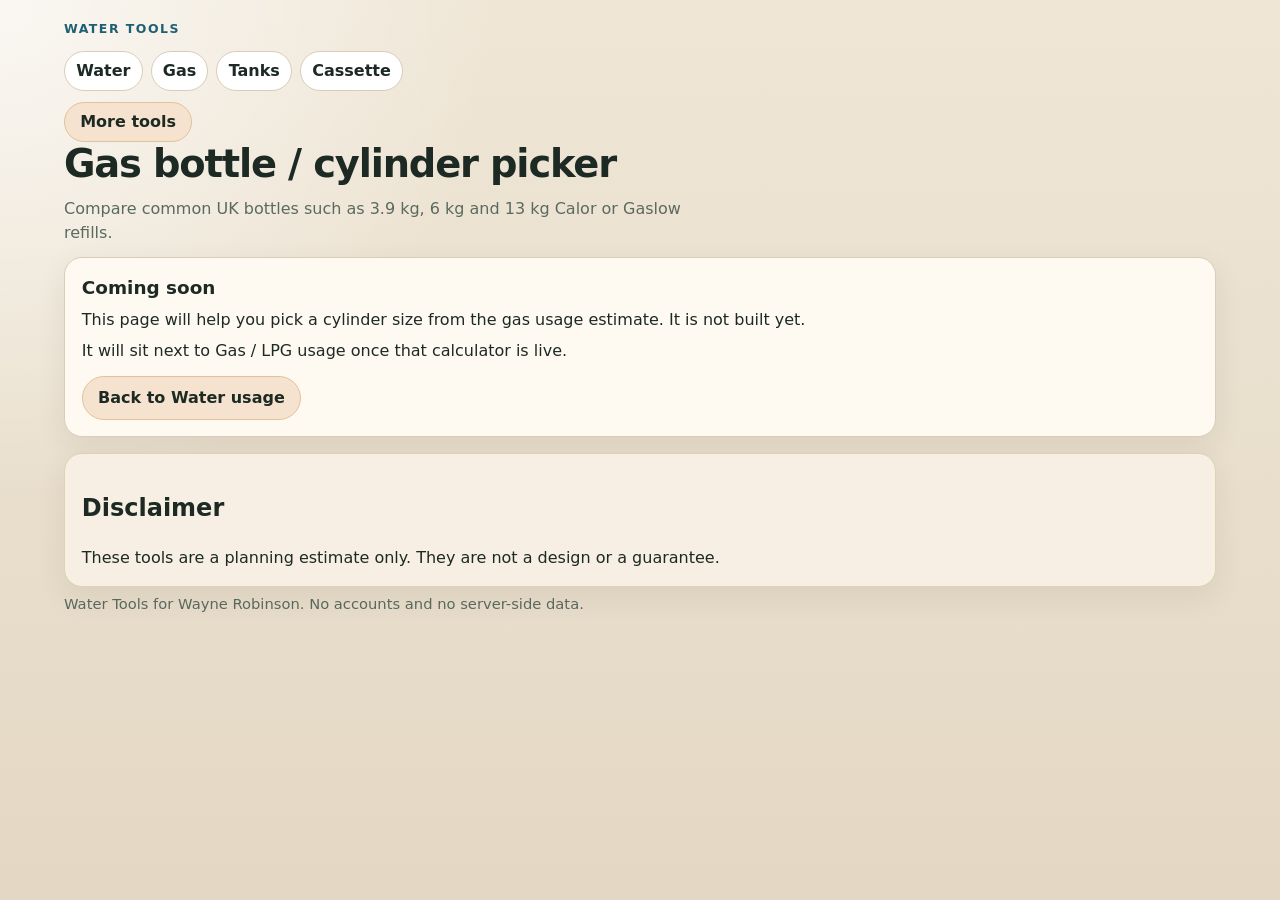
==== bottles.html @ 23fce198 "Add live cassette / toilet empty planner Replace the cassette.html coming-soon stub with a phone-fir" ====
<!DOCTYPE html>
<html lang="en-GB">
  <head>
    <meta charset="utf-8">
    <meta name="viewport" content="width=device-width, initial-scale=1">
    <title>Motorhome Gas Bottle / Cylinder Picker | Coming soon</title>
    <meta name="description" content="This page will help you pick a cylinder size from the gas usage estimate. It is not built yet.">
    <meta name="robots" content="index,follow">
    <meta name="author" content="Wayne Robinson">
    <meta name="theme-color" content="#1e5f74">
    <link rel="icon" href="assets/favicon.svg" type="image/svg+xml">
    <!-- ASSET_VERSION=20260909h -->
    <link rel="stylesheet" href="assets/styles.css?v=20260909h">
  </head>
  <body>
    <a class="skip-link no-print" href="#coming-soon">Skip to content</a>
    <header class="site-header">
      <p class="eyebrow no-print">Water Tools</p>
      <nav class="tool-nav no-print" aria-label="Main tools">
        <a href="index.html">Water</a>
        <a href="gas.html">Gas</a>
        <a href="tanks.html">Tanks</a>
        <a href="cassette.html">Cassette</a>
      </nav>
      <details class="more-tools no-print">
        <summary>More tools</summary>
        <ul class="more-tools-list">
          <li><a href="index.html#weight">Water weight</a> <span class="now">on Water</span></li>
          <li><a href="bottles.html">Gas bottle / cylinder picker</a> <span class="soon">soon</span></li>
          <li><a href="hotwater.html">Hot water (gas vs electric)</a> <span class="soon">soon</span></li>
          <li><a href="winterising.html">Winterising volume</a> <span class="soon">soon</span></li>
          <li><a href="topup.html">Top-up / Aquaroll planner</a> <span class="soon">soon</span></li>
        </ul>
      </details>
      <h1>Gas bottle / cylinder picker</h1>
      <p class="lede no-print">Compare common UK bottles such as 3.9 kg, 6 kg and 13 kg Calor or Gaslow refills.</p>
    </header>
    <main id="coming-soon" class="site-main">
      <article class="soon-card">
        <h2>Coming soon</h2>
        <p>This page will help you pick a cylinder size from the gas usage estimate. It is not built yet.</p>
        <p>It will sit next to Gas / LPG usage once that calculator is live.</p>
        <a class="add-btn next-tool-link" href="index.html">Back to Water usage</a>
      </article>
      <aside class="disclaimer" aria-label="Disclaimer">
        <h2>Disclaimer</h2>
        <p>These tools are a planning estimate only. They are not a design or a guarantee.</p>
      </aside>
    </main>
    <footer class="site-footer no-print">
      <p>Water Tools for Wayne Robinson. No accounts and no server-side data.</p>
    </footer>
    <div class="rotate-gate no-print" id="rotate-gate" role="alertdialog" aria-modal="true" aria-hidden="true" aria-labelledby="rotate-gate-title" aria-describedby="rotate-gate-text">
      <div class="rotate-gate-card">
        <svg class="rotate-gate-icon" viewBox="0 0 64 64" aria-hidden="true" focusable="false">
          <rect x="18" y="8" width="28" height="48" rx="5" fill="none" stroke="currentColor" stroke-width="3"></rect>
          <circle cx="32" cy="48" r="2.2" fill="currentColor"></circle>
          <path d="M50 28a18 18 0 0 1-28 15" fill="none" stroke="currentColor" stroke-width="3" stroke-linecap="round"></path>
          <path d="M46 22v8h8" fill="none" stroke="currentColor" stroke-width="3" stroke-linecap="round" stroke-linejoin="round"></path>
        </svg>
        <h2 id="rotate-gate-title" tabindex="-1">Turn your phone upright</h2>
        <p id="rotate-gate-text">This site is made for portrait. Rotate your phone back to keep using it.</p>
      </div>
    </div>
    <script src="assets/ui.js?v=20260909h"></script>
    <script src="assets/stub.js?v=20260909h"></script>
  </body>
</html>
---- assets/styles.css ----
:root {
  --bg: #efe6d6;
  --bg-deep: #e4d8c4;
  --ink: #1d2a24;
  --muted: #5b6a61;
  --card: #fffaf1;
  --card-edge: #d8cdb8;
  --accent: #1e5f74;
  --accent-soft: #d5e8ed;
  --warm: #c56a27;
  --warm-soft: #f6e3cf;
  --danger: #8a3b2d;
  --shadow: 0 10px 30px rgba(48, 38, 22, 0.08);
  --radius: 18px;
  --max: 72rem;
  color-scheme: light;
}

* {
  box-sizing: border-box;
}

html {
  scroll-behavior: smooth;
}

body {
  margin: 0;
  min-height: 100vh;
  font-family: "Segoe UI", "Helvetica Neue", system-ui, sans-serif;
  color: var(--ink);
  background:
    radial-gradient(circle at top left, rgba(255, 255, 255, 0.7), transparent 32%),
    linear-gradient(180deg, var(--bg) 0%, var(--bg-deep) 100%);
  line-height: 1.5;
}

.sr-only {
  position: absolute;
  width: 1px;
  height: 1px;
  padding: 0;
  margin: -1px;
  overflow: hidden;
  clip: rect(0, 0, 0, 0);
  border: 0;
}

.skip-link {
  position: absolute;
  left: 1rem;
  top: -3rem;
  z-index: 20;
  padding: 0.6rem 0.9rem;
  background: var(--ink);
  color: #fff;
  border-radius: 999px;
}

.skip-link:focus {
  top: 1rem;
}

.site-header,
.site-main,
.site-footer {
  width: min(var(--max), calc(100% - 1.5rem));
  margin-inline: auto;
}

.site-header {
  padding: 1.25rem 0 0.75rem;
}

.eyebrow {
  margin: 0 0 0.35rem;
  color: var(--accent);
  font-size: 0.78rem;
  font-weight: 700;
  letter-spacing: 0.12em;
  text-transform: uppercase;
}

.site-header h1 {
  margin: 0;
  font-size: clamp(1.7rem, 5vw, 2.4rem);
  line-height: 1.15;
  letter-spacing: -0.03em;
}

.lede {
  max-width: 40rem;
  margin: 0.7rem 0 0;
  color: var(--muted);
}

.lede.tight {
  margin-top: 0;
}

.tool-nav {
  display: flex;
  flex-wrap: wrap;
  gap: 0.5rem;
  margin: 0.75rem 0 0;
}

.tool-nav a,
.text-btn,
.more-tools > summary {
  appearance: none;
  display: inline-flex;
  align-items: center;
  justify-content: center;
  border: 1px solid var(--card-edge);
  background: #fff;
  color: var(--ink);
  border-radius: 999px;
  min-height: 2.5rem;
  padding: 0.4rem 0.95rem;
  font: inherit;
  font-weight: 650;
  text-decoration: none;
  cursor: pointer;
}

.tool-nav a {
  padding: 0.4rem 0.7rem;
}

.tool-nav a[aria-current="page"],
.tool-nav a.is-current {
  background: var(--accent);
  color: #fff;
  border-color: var(--accent);
}

.soon,
.now {
  display: inline-block;
  margin-left: 0.35rem;
  padding: 0.05rem 0.4rem;
  border-radius: 999px;
  font-size: 0.68rem;
  font-weight: 750;
  letter-spacing: 0.04em;
  text-transform: uppercase;
}

.soon {
  background: var(--warm-soft);
  color: #7a4314;
}

.tool-nav a[aria-current="page"] .soon,
.tool-nav a.is-current .soon {
  background: rgba(255, 255, 255, 0.18);
  color: #fff;
}

.now {
  background: var(--accent-soft);
  color: var(--accent);
}

.more-tools {
  margin: 0.7rem 0 0;
}

.more-tools > summary {
  list-style: none;
  width: fit-content;
  background: var(--warm-soft);
  border-color: #e3c19a;
}

.more-tools > summary::-webkit-details-marker {
  display: none;
}

.more-tools-list {
  list-style: none;
  margin: 0.65rem 0 0;
  padding: 0.7rem 0.85rem;
  display: grid;
  gap: 0.45rem;
  background: var(--card);
  border: 1px solid var(--card-edge);
  border-radius: 14px;
  box-shadow: var(--shadow);
}

.more-tools-list a {
  color: var(--ink);
  font-weight: 650;
  text-decoration: none;
}

.more-tools-list a:hover {
  color: var(--accent);
}

.layout {
  display: flex;
  flex-direction: column;
  isolation: isolate;
}

.summary-stack {
  display: contents;
}

.totals-wrap {
  order: 1;
  position: sticky;
  top: 0;
  z-index: 5;
  padding: 0.65rem 0 0.85rem;
  background: linear-gradient(180deg, rgba(239, 230, 214, 0.96), rgba(239, 230, 214, 0.88));
  backdrop-filter: blur(10px);
}

.controls {
  order: 2;
}

.breakdown {
  order: 3;
}

.totals {
  display: grid;
  grid-template-columns: 1fr;
  gap: 0.7rem;
}

.total-card,
.panel,
.help-card,
.disclaimer,
.soon-card {
  background: var(--card);
  border: 1px solid var(--card-edge);
  border-radius: var(--radius);
  box-shadow: var(--shadow);
}

.total-card {
  padding: 1rem 1.05rem 1.05rem;
}

.total-card.primary {
  background: linear-gradient(160deg, #1e5f74 0%, #144454 100%);
  color: #f6f1e6;
  border-color: transparent;
}

.total-card .label,
.breakdown h2 {
  margin: 0;
  font-size: 0.78rem;
  letter-spacing: 0.08em;
  text-transform: uppercase;
  font-weight: 700;
}

.total-card .value {
  display: flex;
  align-items: baseline;
  gap: 0.35rem;
  margin-top: 0.25rem;
  font-variant-numeric: tabular-nums;
}

.total-card .value strong {
  font-size: clamp(2rem, 8vw, 3rem);
  letter-spacing: -0.04em;
  line-height: 1;
}

.total-card .value span,
.total-card .hint {
  color: inherit;
  opacity: 0.8;
}

.total-card .hint,
.save-state {
  margin: 0.45rem 0 0;
  font-size: 0.88rem;
}

.ah-grid {
  display: grid;
  grid-template-columns: 1fr 1fr;
  gap: 0.7rem;
}

.ah-grid.tank-days .total-card:last-child {
  grid-column: 1 / -1;
}

.from-water .next-tool-link {
  margin-top: 0.7rem;
}

.panel {
  padding: 1rem;
}

.loads-panel,
.habits-panel {
  margin-top: 0.85rem;
}

.panel-head {
  display: flex;
  justify-content: space-between;
  flex-wrap: wrap;
  gap: 0.75rem;
  align-items: end;
  margin-bottom: 0.75rem;
}

.panel h2,
.help-card h2,
.soon-card h2 {
  margin: 0 0 0.35rem;
  font-size: 1.15rem;
}

.field-heading {
  margin: 1.1rem 0 0.45rem;
  font-size: 0.8rem;
  font-weight: 700;
  letter-spacing: 0.08em;
  text-transform: uppercase;
  color: var(--muted);
}

.field-hint {
  margin: 0.4rem 0 0;
  color: var(--muted);
  font-size: 0.88rem;
}

.field-grid {
  display: grid;
  grid-template-columns: 1fr;
  gap: 0.75rem;
}

.field > span:not(.field-control),
.field > .label-text {
  display: block;
  margin-bottom: 0.25rem;
  font-size: 0.8rem;
  font-weight: 700;
  color: var(--muted);
}

.field-control {
  display: flex;
  align-items: center;
  gap: 0.4rem;
}

.field-control input,
.field-control select {
  width: 100%;
  min-width: 0;
  min-height: 2.75rem;
  padding: 0.45rem 0.65rem;
  border: 1px solid var(--card-edge);
  border-radius: 12px;
  background: #fff;
  color: inherit;
  font: inherit;
  font-size: 1.05rem;
  font-variant-numeric: tabular-nums;
}

.field-control em {
  font-style: normal;
  color: var(--muted);
  min-width: 1.4rem;
}

.field-control em.unit-wide {
  min-width: 3.4rem;
}

.loss-toggle {
  display: flex;
  align-items: flex-start;
  gap: 0.7rem;
  margin-top: 0.9rem;
  padding: 0.8rem 0.9rem;
  background: var(--accent-soft);
  border-radius: 14px;
}

.loss-toggle input {
  width: 1.2rem;
  height: 1.2rem;
  margin-top: 0.15rem;
  accent-color: var(--accent);
}

.loss-toggle strong {
  display: block;
}

.loss-toggle span {
  color: var(--muted);
  font-size: 0.92rem;
}

.preset-row,
.choice-row {
  display: flex;
  flex-wrap: wrap;
  gap: 0.55rem;
}

.preset-row button,
.choice-row button,
.add-btn,
.print-btn {
  appearance: none;
  border: 1px solid var(--card-edge);
  background: #fff;
  color: var(--ink);
  border-radius: 999px;
  min-height: 2.75rem;
  padding: 0.55rem 0.95rem;
  font: inherit;
  font-weight: 650;
  cursor: pointer;
}

.preset-row button {
  display: inline-flex;
  flex-direction: column;
  align-items: flex-start;
  max-width: 100%;
  padding: 0.6rem 1.05rem;
  text-align: left;
  line-height: 1.3;
  text-wrap: pretty;
  white-space: normal;
}

.preset-sublabel {
  display: block;
  font-size: 0.82em;
  font-weight: 600;
  opacity: 0.82;
}

.preset-row button.is-selected,
.preset-row button[aria-pressed="true"],
.choice-row button.is-selected,
.choice-row button[aria-pressed="true"] {
  background: var(--accent);
  color: #fff;
  border-color: var(--accent);
}

.preset-row button.is-selected span,
.preset-row button[aria-pressed="true"] span,
.choice-row button.is-selected span,
.choice-row button[aria-pressed="true"] span {
  color: inherit;
}

.print-btn {
  background: var(--warm-soft);
  border-color: #e3c19a;
}

.add-btn {
  width: 100%;
  margin-top: 0.85rem;
  background: var(--warm-soft);
  border-color: #e3c19a;
}

.preset-row button:focus-visible,
.choice-row button:focus-visible,
.add-btn:focus-visible,
.print-btn:focus-visible,
.tool-nav a:focus-visible,
.more-tools > summary:focus-visible,
input:focus-visible {
  outline: 3px solid #f0b25a;
  outline-offset: 2px;
}

.breakdown {
  margin-top: 1rem;
}

.breakdown ol {
  list-style: none;
  margin: 0.7rem 0 0;
  padding: 0;
  display: grid;
  gap: 0.65rem;
}

.breakdown-meta {
  display: flex;
  justify-content: space-between;
  gap: 0.75rem;
  font-size: 0.95rem;
}

.breakdown-bar {
  height: 0.45rem;
  margin-top: 0.3rem;
  background: #efe4d3;
  border-radius: 999px;
  overflow: hidden;
}

.breakdown-bar span {
  display: block;
  height: 100%;
  background: var(--accent);
}

.help-grid,
.faq-card,
.disclaimer,
.next-tool,
.soon-card {
  position: relative;
  z-index: 1;
}

.help-grid {
  display: grid;
  gap: 0.75rem;
  margin: 1rem 0;
}

.help-card,
.disclaimer,
.soon-card {
  padding: 1rem 1.05rem;
}

.help-card ol,
.help-card ul,
.soon-card ul {
  margin: 0.4rem 0 0;
  padding-left: 1.15rem;
}

.faq-card,
.soon-card {
  margin: 0 0 1rem;
}

.faq-list {
  margin: 0.55rem 0 0;
  display: grid;
  gap: 0.85rem;
}

.faq-list dt {
  margin: 0;
  font-weight: 750;
}

.faq-list dd {
  margin: 0.25rem 0 0;
  color: var(--muted);
}

.faq-list a,
.help-card a:not(.add-btn) {
  color: var(--accent);
  font-weight: 650;
}

.print-only {
  display: none;
}

.disclaimer {
  background: #f7efe3;
  border-color: #e2d1b4;
}

.disclaimer p,
.soon-card p {
  margin: 0.4rem 0 0;
}

.save-state {
  color: var(--muted);
}

.next-tool {
  margin: 1rem 0 0;
}

.next-tool p {
  margin: 0.4rem 0 0;
  color: var(--muted);
}

.next-tool-link {
  display: inline-flex;
  align-items: center;
  justify-content: center;
  width: auto;
  min-width: 12rem;
  margin-top: 0.85rem;
  margin-right: 0.55rem;
  text-decoration: none;
}

.site-footer {
  padding: 0 0 2rem;
  color: var(--muted);
  font-size: 0.92rem;
}

.site-footer p {
  margin: 0.35rem 0 0;
}

.rotate-gate {
  display: none;
}

.rotate-gate-card {
  width: min(28rem, 100%);
  padding: 1.35rem 1.25rem 1.4rem;
  background: var(--card);
  color: var(--ink);
  border: 1px solid var(--card-edge);
  border-radius: var(--radius);
  box-shadow: var(--shadow);
}

.rotate-gate-icon {
  display: block;
  width: 3.4rem;
  height: 3.4rem;
  margin: 0 auto 0.7rem;
  color: var(--accent);
}

.rotate-gate-card h2 {
  margin: 0;
  font-size: 1.45rem;
  letter-spacing: -0.03em;
  line-height: 1.2;
}

.rotate-gate-card p {
  margin: 0.55rem 0 0;
  color: var(--muted);
}

@media (orientation: landscape) and (max-height: 540px) and (max-width: 1000px) {
  html,
  body {
    overflow: hidden;
    height: 100%;
    overscroll-behavior: none;
    touch-action: none;
  }

  .skip-link,
  .site-header,
  .site-main,
  .site-footer {
    pointer-events: none;
    user-select: none;
  }

  .rotate-gate {
    display: flex;
    position: fixed;
    inset: 0;
    z-index: 200;
    align-items: center;
    justify-content: center;
    padding: 1rem;
    background: rgba(20, 42, 48, 0.92);
    text-align: center;
  }
}

@media (min-width: 640px) {
  .field-grid {
    grid-template-columns: 1fr 1fr;
  }

  .totals {
    grid-template-columns: 1.3fr 1fr;
  }

  .ah-grid {
    grid-template-columns: 1fr;
  }

  .ah-grid.tank-days {
    grid-template-columns: 1fr 1fr;
  }
}

@media (max-height: 699px) {
  .totals-wrap {
    position: static;
    z-index: auto;
    padding: 0.4rem 0 0.55rem;
  }

  .totals {
    grid-template-columns: minmax(0, 1.2fr) minmax(0, 1fr) minmax(0, 1fr);
  }

  .ah-grid {
    display: contents;
  }

  .totals:has(.tank-days) {
    grid-template-columns: 1fr;
  }

  .ah-grid.tank-days {
    display: grid;
    grid-template-columns: 1fr 1fr;
  }

  .total-card {
    padding: 0.7rem 0.8rem 0.75rem;
  }

  .total-card .value strong {
    font-size: clamp(1.35rem, 5.5vw, 2.1rem);
  }
}

@media (min-width: 768px) and (min-height: 700px) {
  .layout {
    display: grid;
    grid-template-columns: minmax(16.5rem, 20rem) minmax(0, 1fr);
    gap: 1rem;
    align-items: start;
  }

  .summary-stack {
    display: flex;
    flex-direction: column;
    gap: 1rem;
    position: sticky;
    top: 0.75rem;
    z-index: 1;
    align-self: start;
    max-height: calc(100vh - 1.5rem);
    max-height: calc(100dvh - 1.5rem);
    min-height: 0;
    overflow: auto;
  }

  .totals-wrap {
    order: unset;
    position: static;
    z-index: auto;
    padding: 0;
    background: none;
    backdrop-filter: none;
    flex: 0 0 auto;
  }

  .controls {
    order: unset;
    position: relative;
    z-index: 2;
    min-width: 0;
  }

  .breakdown {
    order: unset;
    margin-top: 0;
    flex: 1 1 auto;
    min-height: 0;
    display: flex;
    flex-direction: column;
    overflow: hidden;
  }

  .breakdown ol {
    flex: 1 1 auto;
    min-height: 0;
    overflow-y: auto;
    overscroll-behavior: contain;
    -webkit-overflow-scrolling: touch;
  }

  .totals,
  .ah-grid {
    grid-template-columns: 1fr;
  }

  .ah-grid.tank-days .total-card:last-child {
    grid-column: auto;
  }
}

@media (min-width: 960px) and (min-height: 700px) {
  .layout {
    grid-template-columns: minmax(18rem, 22rem) minmax(0, 1fr);
  }
}

@media print {
  :root {
    color-scheme: light;
  }

  @page {
    margin: 12mm;
  }

  * {
    box-shadow: none !important;
    text-shadow: none !important;
  }

  html {
    scroll-behavior: auto;
  }

  body {
    background: #fff;
    color: #111;
    font-size: 12pt;
    line-height: 1.4;
    -webkit-print-color-adjust: exact;
    print-color-adjust: exact;
  }

  .no-print {
    display: none !important;
  }

  .print-only {
    display: block;
  }

  .print-meta {
    margin: 0.4rem 0 0;
    color: #444;
    font-size: 10pt;
  }

  .site-header,
  .site-main,
  .site-footer {
    width: 100%;
    max-width: none;
    margin: 0;
  }

  .site-header {
    padding: 0 0 0.6rem;
  }

  .site-header h1 {
    font-size: 20pt;
  }

  .summary-stack,
  .totals-wrap,
  .controls,
  .breakdown {
    display: block;
    order: unset;
    position: static;
    max-height: none;
    overflow: visible;
  }

  .totals-wrap {
    padding: 0;
    background: none;
    backdrop-filter: none;
  }

  .layout,
  .totals,
  .ah-grid,
  .help-grid {
    display: block;
  }

  .breakdown ol {
    overflow: visible;
    max-height: none;
  }

  .total-card,
  .panel,
  .disclaimer {
    break-inside: avoid;
    box-shadow: none;
    background: #fff;
    border: 1px solid #bbb;
    border-radius: 0;
    margin: 0 0 0.7rem;
    padding: 0.65rem 0.75rem;
  }

  .total-card.primary {
    background: #fff;
    color: #111;
    border-color: #bbb;
  }

  .total-card .value strong {
    font-size: 18pt;
  }

  .total-card .value span,
  .total-card .hint {
    opacity: 1;
    color: #444;
  }

  .breakdown-bar {
    background: #e6e6e6;
  }

  .breakdown-bar span {
    background: #333;
  }

  .disclaimer {
    background: #fff;
    border-color: #bbb;
  }
}
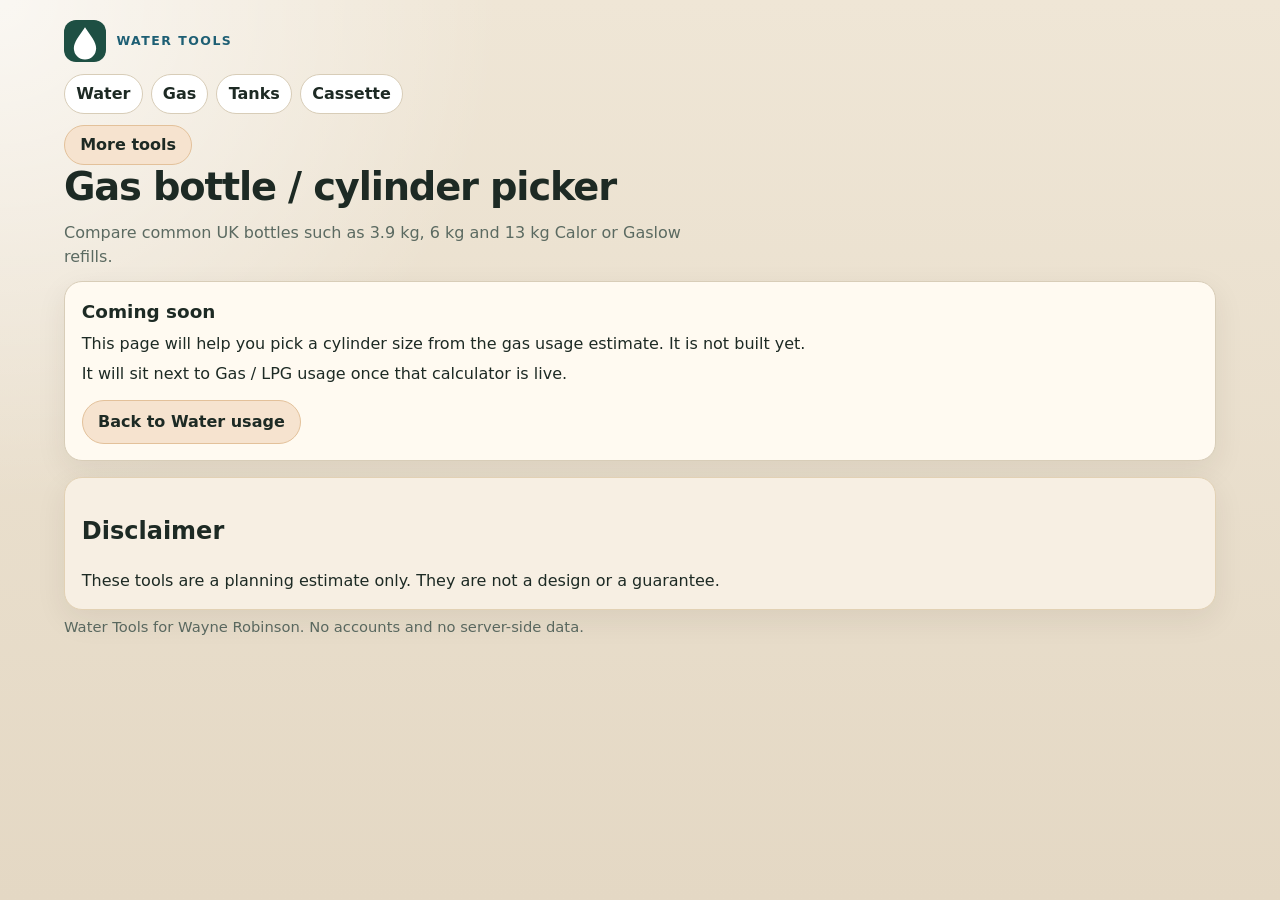
==== commit 1d76d9c8: "Add Water hub logo and favicons Shared-family mark: pine rounded tile and a simple white drop, wired" ====
--- a/bottles.html
+++ b/bottles.html
@@ -8,14 +8,20 @@
     <meta name="robots" content="index,follow">
     <meta name="author" content="Wayne Robinson">
     <meta name="theme-color" content="#1e5f74">
-    <link rel="icon" href="assets/favicon.svg" type="image/svg+xml">
-    <!-- ASSET_VERSION=20260909h -->
-    <link rel="stylesheet" href="assets/styles.css?v=20260909h">
+    <link rel="icon" href="assets/favicon.svg?v=20260911logo" type="image/svg+xml">
+    <link rel="icon" href="assets/favicon-32.png?v=20260911logo" type="image/png" sizes="32x32">
+    <link rel="apple-touch-icon" href="assets/apple-touch-icon.png?v=20260911logo" sizes="180x180">
+    <link rel="icon" href="assets/icon-512.png?v=20260911logo" type="image/png" sizes="512x512">
+    <!-- ASSET_VERSION=20260911logo -->
+    <link rel="stylesheet" href="assets/styles.css?v=20260911logo">
   </head>
   <body>
     <a class="skip-link no-print" href="#coming-soon">Skip to content</a>
     <header class="site-header">
-      <p class="eyebrow no-print">Water Tools</p>
+      <a class="site-brand no-print" href="index.html">
+        <img class="site-logo" src="assets/logo.svg?v=20260911logo" width="40" height="40" alt="Water — motorhome tools">
+        <span class="eyebrow">Water Tools</span>
+      </a>
       <nav class="tool-nav no-print" aria-label="Main tools">
         <a href="index.html">Water</a>
         <a href="gas.html">Gas</a>
@@ -62,7 +68,7 @@
         <p id="rotate-gate-text">This site is made for portrait. Rotate your phone back to keep using it.</p>
       </div>
     </div>
-    <script src="assets/ui.js?v=20260909h"></script>
-    <script src="assets/stub.js?v=20260909h"></script>
+    <script src="assets/ui.js?v=20260911logo"></script>
+    <script src="assets/stub.js?v=20260911logo"></script>
   </body>
 </html>
--- a/assets/styles.css
+++ b/assets/styles.css
@@ -70,6 +70,34 @@
 
 .site-header {
   padding: 1.25rem 0 0.75rem;
+}
+
+.site-brand {
+  display: flex;
+  align-items: center;
+  gap: 0.65rem;
+  width: fit-content;
+  margin: 0 0 0.15rem;
+  text-decoration: none;
+  color: inherit;
+  border-radius: 12px;
+}
+
+.site-brand:focus-visible {
+  outline: 3px solid var(--accent);
+  outline-offset: 3px;
+}
+
+.site-brand .site-logo {
+  display: block;
+  width: 2.625rem;
+  height: 2.625rem;
+  flex: 0 0 2.625rem;
+  border-radius: 12px;
+}
+
+.site-brand .eyebrow {
+  margin: 0;
 }
 
 .eyebrow {
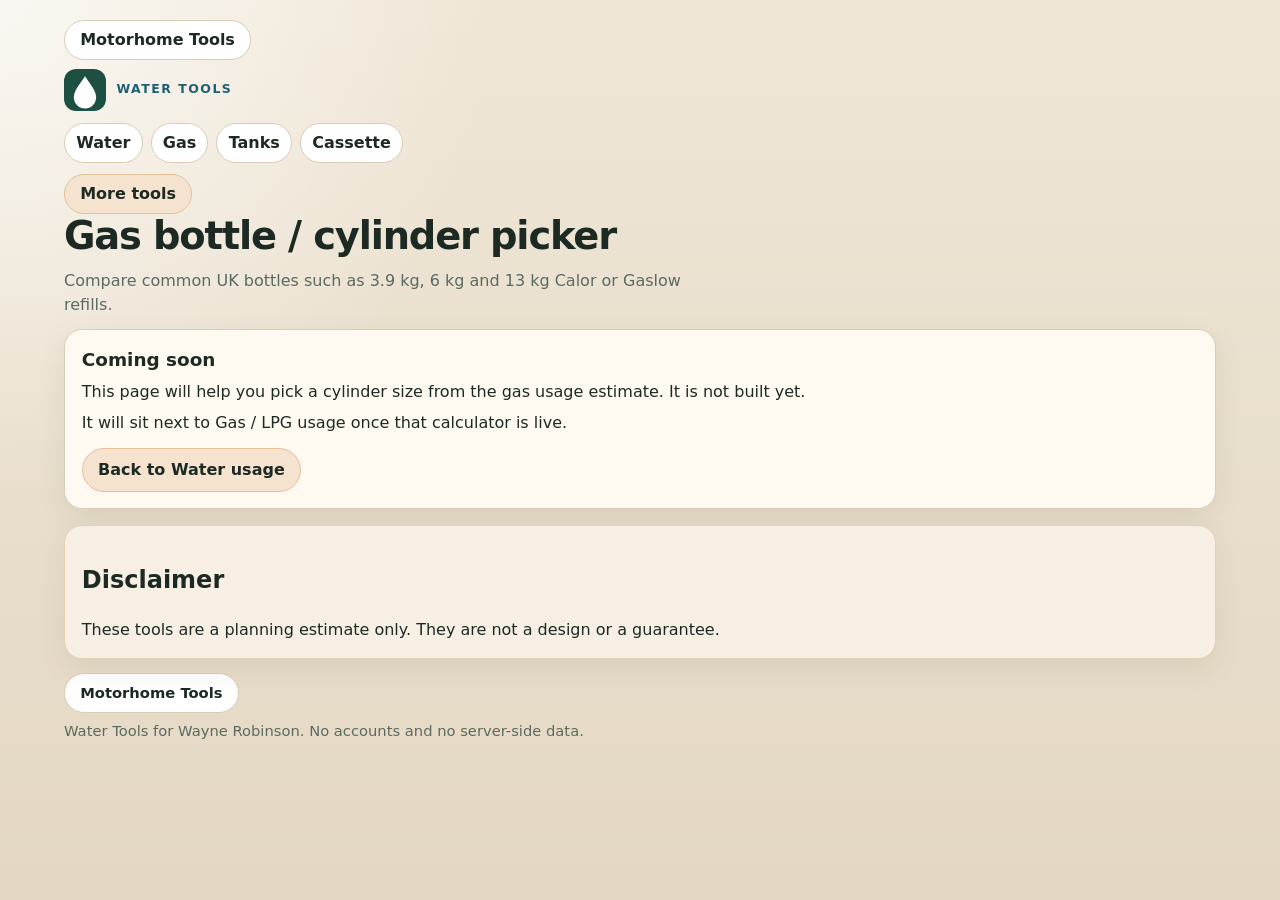
==== commit fc1ed9db: "Add Motorhome Tools home link on Water hub chrome Every hub page now has a phone-sized Motorhome Too" ====
--- a/bottles.html
+++ b/bottles.html
@@ -12,12 +12,15 @@
     <link rel="icon" href="assets/favicon-32.png?v=20260911logo" type="image/png" sizes="32x32">
     <link rel="apple-touch-icon" href="assets/apple-touch-icon.png?v=20260911logo" sizes="180x180">
     <link rel="icon" href="assets/icon-512.png?v=20260911logo" type="image/png" sizes="512x512">
-    <!-- ASSET_VERSION=20260911logo -->
-    <link rel="stylesheet" href="assets/styles.css?v=20260911logo">
+    <!-- ASSET_VERSION=20260912home -->
+    <link rel="stylesheet" href="assets/styles.css?v=20260912home">
   </head>
   <body>
     <a class="skip-link no-print" href="#coming-soon">Skip to content</a>
     <header class="site-header">
+      <nav class="hub-home no-print" aria-label="All tools">
+        <a href="https://motorhometools.co.uk/">Motorhome Tools</a>
+      </nav>
       <a class="site-brand no-print" href="index.html">
         <img class="site-logo" src="assets/logo.svg?v=20260911logo" width="40" height="40" alt="Water — motorhome tools">
         <span class="eyebrow">Water Tools</span>
@@ -54,6 +57,9 @@
       </aside>
     </main>
     <footer class="site-footer no-print">
+      <p class="hub-home">
+        <a href="https://motorhometools.co.uk/">Motorhome Tools</a>
+      </p>
       <p>Water Tools for Wayne Robinson. No accounts and no server-side data.</p>
     </footer>
     <div class="rotate-gate no-print" id="rotate-gate" role="alertdialog" aria-modal="true" aria-hidden="true" aria-labelledby="rotate-gate-title" aria-describedby="rotate-gate-text">
@@ -68,7 +74,7 @@
         <p id="rotate-gate-text">This site is made for portrait. Rotate your phone back to keep using it.</p>
       </div>
     </div>
-    <script src="assets/ui.js?v=20260911logo"></script>
-    <script src="assets/stub.js?v=20260911logo"></script>
+    <script src="assets/ui.js?v=20260912home"></script>
+    <script src="assets/stub.js?v=20260912home"></script>
   </body>
 </html>
--- a/assets/styles.css
+++ b/assets/styles.css
@@ -133,9 +133,18 @@
   margin: 0.75rem 0 0;
 }
 
+.hub-home {
+  margin: 0 0 0.55rem;
+}
+
+.site-footer .hub-home {
+  margin: 0.85rem 0 0.45rem;
+}
+
 .tool-nav a,
 .text-btn,
-.more-tools > summary {
+.more-tools > summary,
+.hub-home a {
   appearance: none;
   display: inline-flex;
   align-items: center;
@@ -520,6 +529,7 @@
 .print-btn:focus-visible,
 .tool-nav a:focus-visible,
 .more-tools > summary:focus-visible,
+.faq-list summary:focus-visible,
 input:focus-visible {
   outline: 3px solid #f0b25a;
   outline-offset: 2px;
@@ -594,16 +604,49 @@
 .faq-list {
   margin: 0.55rem 0 0;
   display: grid;
-  gap: 0.85rem;
-}
-
-.faq-list dt {
-  margin: 0;
+  gap: 0.55rem;
+}
+
+.faq-list details {
+  background: #fff;
+  border: 1px solid var(--card-edge);
+  border-radius: 12px;
+  padding: 0.7rem 0.9rem;
+}
+
+.faq-list summary {
+  list-style: none;
+  cursor: pointer;
+  display: flex;
+  align-items: center;
+  justify-content: space-between;
+  gap: 0.75rem;
   font-weight: 750;
 }
 
-.faq-list dd {
-  margin: 0.25rem 0 0;
+.faq-list summary::-webkit-details-marker {
+  display: none;
+}
+
+.faq-list summary::after {
+  content: "";
+  flex: 0 0 0.55rem;
+  width: 0.55rem;
+  height: 0.55rem;
+  margin-top: -4px;
+  border-right: 2px solid var(--accent);
+  border-bottom: 2px solid var(--accent);
+  transform: rotate(45deg);
+  transition: transform 0.15s ease;
+}
+
+.faq-list details[open] > summary::after {
+  margin-top: 4px;
+  transform: rotate(-135deg);
+}
+
+.faq-list details p {
+  margin: 0.45rem 0 0.15rem;
   color: var(--muted);
 }
 
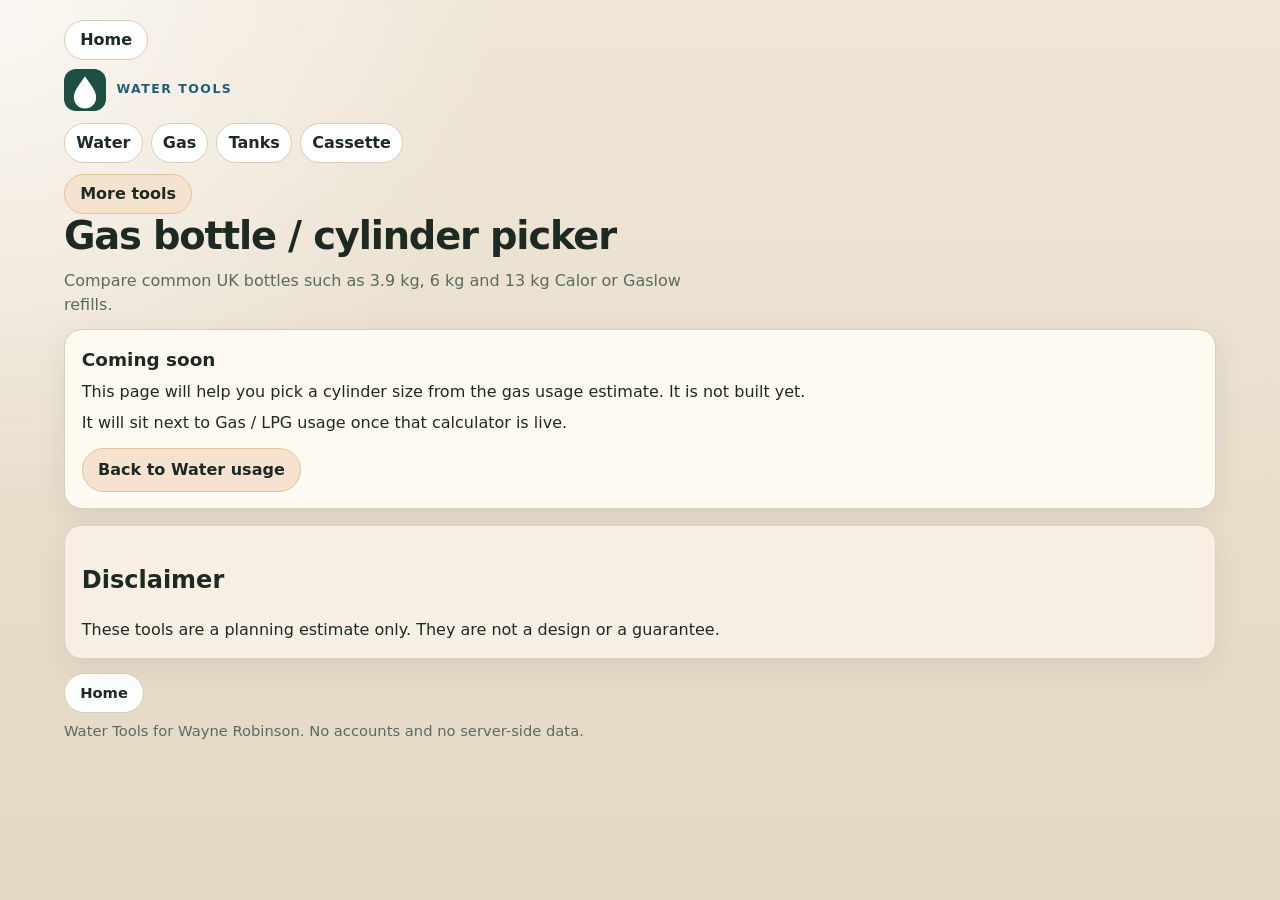
==== commit c250592b: "Rename Motorhome Tools hub chip to Home The front-door chip still goes to motorhometools.co.uk. Only" ====
--- a/bottles.html
+++ b/bottles.html
@@ -18,8 +18,8 @@
   <body>
     <a class="skip-link no-print" href="#coming-soon">Skip to content</a>
     <header class="site-header">
-      <nav class="hub-home no-print" aria-label="All tools">
-        <a href="https://motorhometools.co.uk/">Motorhome Tools</a>
+      <nav class="hub-home no-print" aria-label="Home">
+        <a href="https://motorhometools.co.uk/">Home</a>
       </nav>
       <a class="site-brand no-print" href="index.html">
         <img class="site-logo" src="assets/logo.svg?v=20260911logo" width="40" height="40" alt="Water — motorhome tools">
@@ -58,7 +58,7 @@
     </main>
     <footer class="site-footer no-print">
       <p class="hub-home">
-        <a href="https://motorhometools.co.uk/">Motorhome Tools</a>
+        <a href="https://motorhometools.co.uk/">Home</a>
       </p>
       <p>Water Tools for Wayne Robinson. No accounts and no server-side data.</p>
     </footer>
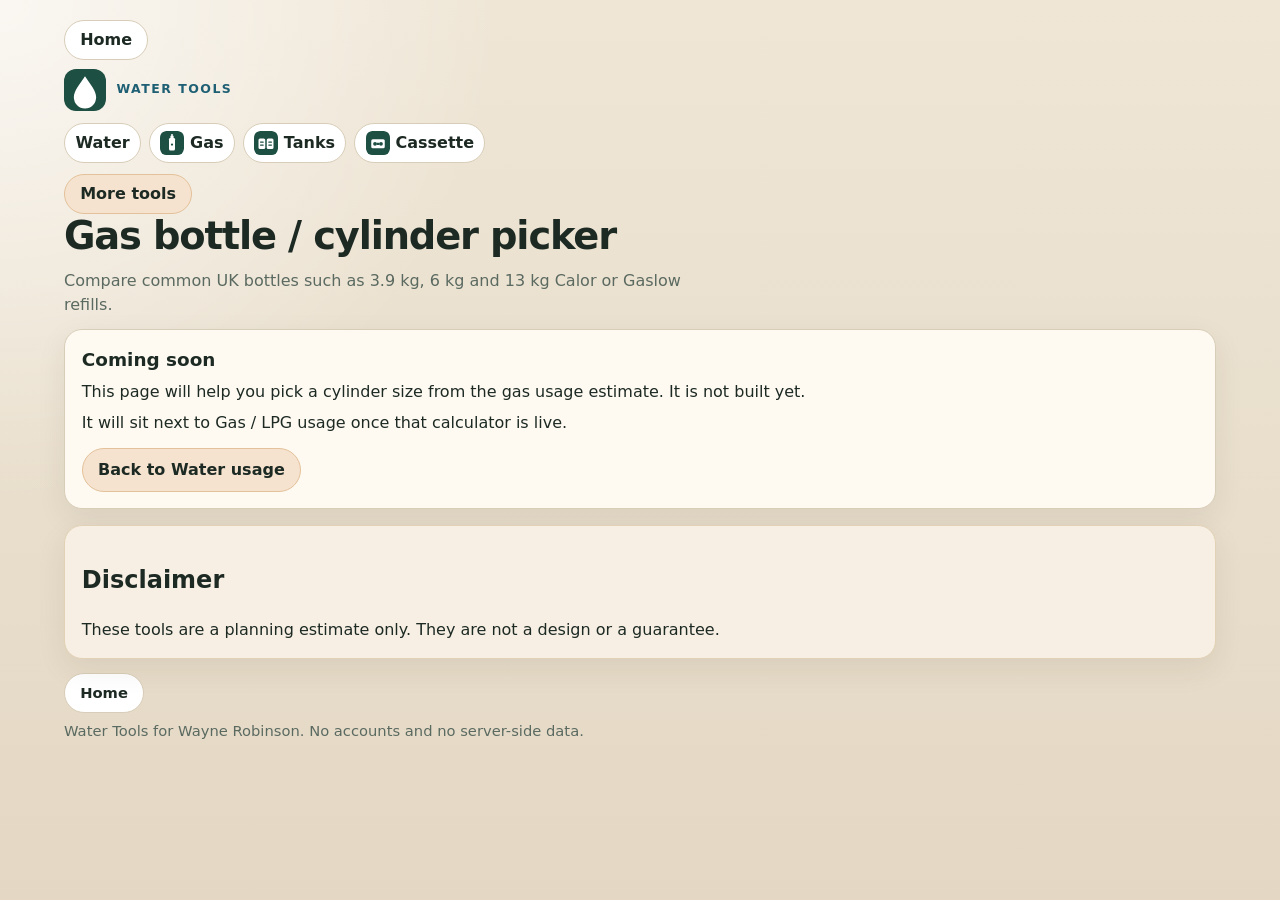
==== commit 7daebf88: "Ship Wayne-locked Water hub mark and Gas/Tanks/Cassette glyphs Replace logo and favicon set with the" ====
--- a/bottles.html
+++ b/bottles.html
@@ -5,15 +5,15 @@
     <meta name="viewport" content="width=device-width, initial-scale=1">
     <title>Motorhome Gas Bottle / Cylinder Picker | Coming soon</title>
     <meta name="description" content="This page will help you pick a cylinder size from the gas usage estimate. It is not built yet.">
-    <meta name="robots" content="index,follow">
+    <meta name="robots" content="noindex,follow">
     <meta name="author" content="Wayne Robinson">
     <meta name="theme-color" content="#1e5f74">
-    <link rel="icon" href="assets/favicon.svg?v=20260911logo" type="image/svg+xml">
-    <link rel="icon" href="assets/favicon-32.png?v=20260911logo" type="image/png" sizes="32x32">
-    <link rel="apple-touch-icon" href="assets/apple-touch-icon.png?v=20260911logo" sizes="180x180">
-    <link rel="icon" href="assets/icon-512.png?v=20260911logo" type="image/png" sizes="512x512">
-    <!-- ASSET_VERSION=20260912home -->
-    <link rel="stylesheet" href="assets/styles.css?v=20260912home">
+    <link rel="icon" href="assets/favicon.svg?v=20260915logos" type="image/svg+xml">
+    <link rel="icon" href="assets/favicon-32.png?v=20260915logos" type="image/png" sizes="32x32">
+    <link rel="apple-touch-icon" href="assets/apple-touch-icon.png?v=20260915logos" sizes="180x180">
+    <link rel="icon" href="assets/icon-512.png?v=20260915logos" type="image/png" sizes="512x512">
+    <!-- ASSET_VERSION=20260915logos -->
+    <link rel="stylesheet" href="assets/styles.css?v=20260915logos">
   </head>
   <body>
     <a class="skip-link no-print" href="#coming-soon">Skip to content</a>
@@ -21,20 +21,20 @@
       <nav class="hub-home no-print" aria-label="Home">
         <a href="https://motorhometools.co.uk/">Home</a>
       </nav>
-      <a class="site-brand no-print" href="index.html">
-        <img class="site-logo" src="assets/logo.svg?v=20260911logo" width="40" height="40" alt="Water — motorhome tools">
+      <a class="site-brand no-print" href="/">
+        <img class="site-logo" src="assets/logo.svg?v=20260915logos" width="40" height="40" alt="Water — motorhome tools">
         <span class="eyebrow">Water Tools</span>
       </a>
       <nav class="tool-nav no-print" aria-label="Main tools">
-        <a href="index.html">Water</a>
-        <a href="gas.html">Gas</a>
-        <a href="tanks.html">Tanks</a>
-        <a href="cassette.html">Cassette</a>
+        <a href="/">Water</a>
+        <a href="gas.html"><img class="tool-glyph" src="assets/glyph-gas.svg?v=20260915logos" width="24" height="24" alt="">Gas</a>
+        <a href="tanks.html"><img class="tool-glyph" src="assets/glyph-tanks.svg?v=20260915logos" width="24" height="24" alt="">Tanks</a>
+        <a href="cassette.html"><img class="tool-glyph" src="assets/glyph-cassette.svg?v=20260915logos" width="24" height="24" alt="">Cassette</a>
       </nav>
       <details class="more-tools no-print">
         <summary>More tools</summary>
         <ul class="more-tools-list">
-          <li><a href="index.html#weight">Water weight</a> <span class="now">on Water</span></li>
+          <li><a href="/#weight">Water weight</a> <span class="now">on Water</span></li>
           <li><a href="bottles.html">Gas bottle / cylinder picker</a> <span class="soon">soon</span></li>
           <li><a href="hotwater.html">Hot water (gas vs electric)</a> <span class="soon">soon</span></li>
           <li><a href="winterising.html">Winterising volume</a> <span class="soon">soon</span></li>
@@ -49,7 +49,7 @@
         <h2>Coming soon</h2>
         <p>This page will help you pick a cylinder size from the gas usage estimate. It is not built yet.</p>
         <p>It will sit next to Gas / LPG usage once that calculator is live.</p>
-        <a class="add-btn next-tool-link" href="index.html">Back to Water usage</a>
+        <a class="add-btn next-tool-link" href="/">Back to Water usage</a>
       </article>
       <aside class="disclaimer" aria-label="Disclaimer">
         <h2>Disclaimer</h2>
--- a/assets/styles.css
+++ b/assets/styles.css
@@ -162,7 +162,16 @@
 }
 
 .tool-nav a {
-  padding: 0.4rem 0.7rem;
+  gap: 0.35rem;
+  padding: 0.35rem 0.65rem;
+}
+
+.tool-glyph {
+  display: block;
+  width: 1.5rem;
+  height: 1.5rem;
+  flex: 0 0 1.5rem;
+  border-radius: 0.4rem;
 }
 
 .tool-nav a[aria-current="page"],
@@ -530,6 +539,9 @@
 .tool-nav a:focus-visible,
 .more-tools > summary:focus-visible,
 .faq-list summary:focus-visible,
+.guides-list a:focus-visible,
+.footer-guides a:focus-visible,
+.legal-links a:focus-visible,
 input:focus-visible {
   outline: 3px solid #f0b25a;
   outline-offset: 2px;
@@ -572,6 +584,7 @@
 .faq-card,
 .disclaimer,
 .next-tool,
+.guides-strip,
 .soon-card {
   position: relative;
   z-index: 1;
@@ -687,11 +700,86 @@
   display: inline-flex;
   align-items: center;
   justify-content: center;
+  gap: 0.45rem;
   width: auto;
   min-width: 12rem;
   margin-top: 0.85rem;
   margin-right: 0.55rem;
   text-decoration: none;
+}
+
+.next-tool-link .tool-glyph {
+  width: 1.75rem;
+  height: 1.75rem;
+  flex-basis: 1.75rem;
+}
+
+.guides-strip {
+  margin: 1rem 0 0;
+}
+
+.guides-strip > p {
+  margin: 0.4rem 0 0;
+  color: var(--muted);
+}
+
+.guides-list {
+  list-style: none;
+  margin: 0.7rem 0 0;
+  padding: 0;
+  display: grid;
+  gap: 0.55rem;
+}
+
+.guides-list a {
+  display: flex;
+  align-items: baseline;
+  justify-content: space-between;
+  flex-wrap: wrap;
+  gap: 0.2rem 0.75rem;
+  min-height: 2.75rem;
+  padding: 0.6rem 0.9rem;
+  background: #fff;
+  border: 1px solid var(--card-edge);
+  border-radius: 12px;
+  text-decoration: none;
+  color: var(--ink);
+  font-weight: 650;
+}
+
+.guides-list a:hover {
+  border-color: var(--accent);
+}
+
+.guides-list .hint {
+  font-weight: 600;
+  font-size: 0.82rem;
+  color: var(--muted);
+}
+
+.footer-guides,
+.legal-links {
+  display: flex;
+  flex-wrap: wrap;
+  align-items: center;
+  gap: 0.35rem 0.75rem;
+  margin: 0.75rem 0 0;
+}
+
+.footer-guides a,
+.legal-links a {
+  color: var(--accent);
+  font-weight: 650;
+  text-decoration: none;
+}
+
+.footer-guides a:hover,
+.legal-links a:hover {
+  text-decoration: underline;
+}
+
+.legal-sep {
+  color: var(--card-edge);
 }
 
 .site-footer {
@@ -769,6 +857,10 @@
 }
 
 @media (min-width: 640px) {
+  .guides-list {
+    grid-template-columns: 1fr 1fr;
+  }
+
   .field-grid {
     grid-template-columns: 1fr 1fr;
   }
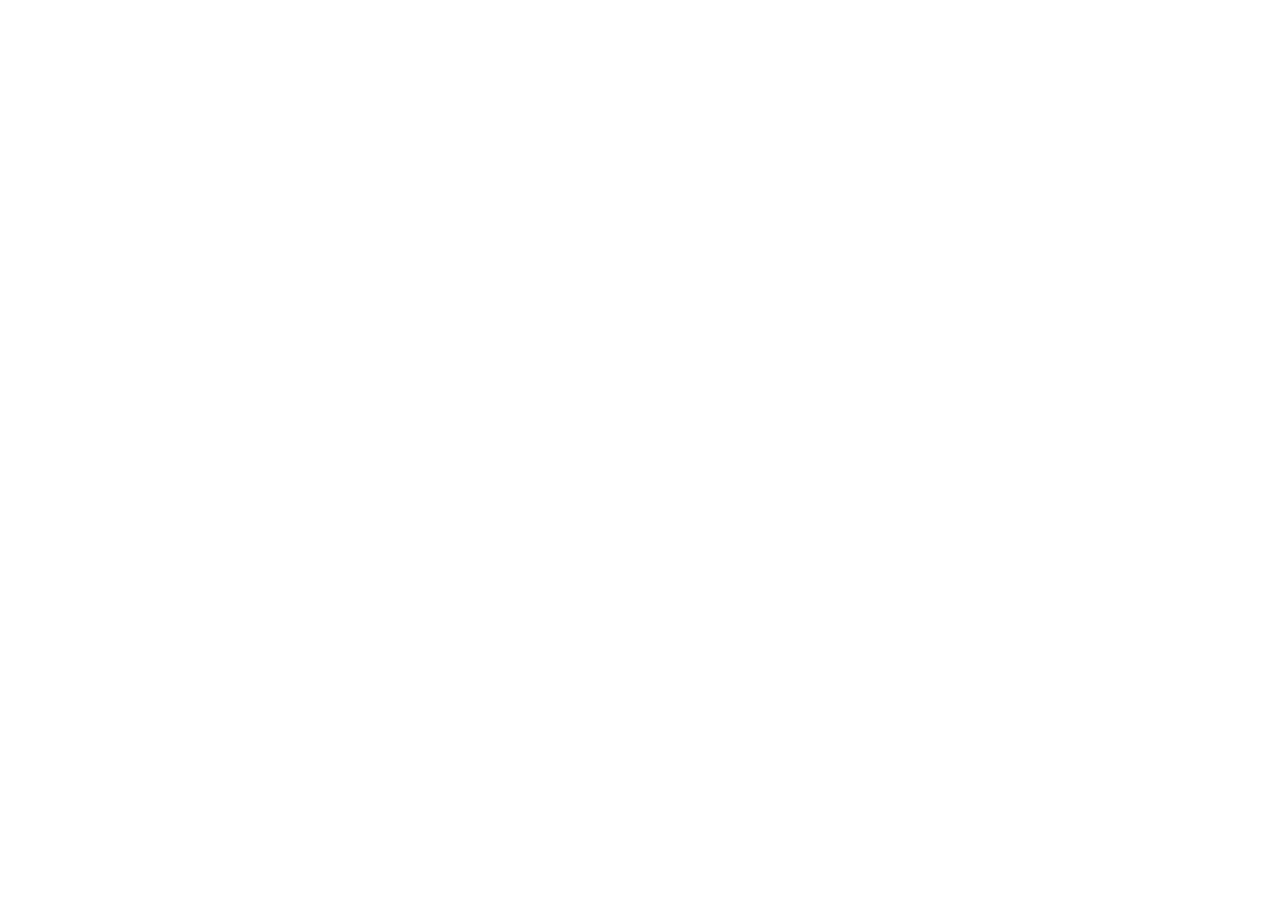
==== commit 3bab70ff: "Serve hub redirect stubs from the published HTML. Render still publishes the repo root and ignores B" ====
--- a/bottles.html
+++ b/bottles.html
@@ -1,80 +1,17 @@
 <!DOCTYPE html>
 <html lang="en-GB">
-  <head>
-    <meta charset="utf-8">
-    <meta name="viewport" content="width=device-width, initial-scale=1">
-    <title>Motorhome Gas Bottle / Cylinder Picker | Coming soon</title>
-    <meta name="description" content="This page will help you pick a cylinder size from the gas usage estimate. It is not built yet.">
-    <meta name="robots" content="noindex,follow">
-    <meta name="author" content="Wayne Robinson">
-    <meta name="theme-color" content="#1e5f74">
-    <link rel="icon" href="assets/favicon.svg?v=20260915logos" type="image/svg+xml">
-    <link rel="icon" href="assets/favicon-32.png?v=20260915logos" type="image/png" sizes="32x32">
-    <link rel="apple-touch-icon" href="assets/apple-touch-icon.png?v=20260915logos" sizes="180x180">
-    <link rel="icon" href="assets/icon-512.png?v=20260915logos" type="image/png" sizes="512x512">
-    <!-- ASSET_VERSION=20260915logos -->
-    <link rel="stylesheet" href="assets/styles.css?v=20260915logos">
-  </head>
-  <body>
-    <a class="skip-link no-print" href="#coming-soon">Skip to content</a>
-    <header class="site-header">
-      <nav class="hub-home no-print" aria-label="Home">
-        <a href="https://motorhometools.co.uk/">Home</a>
-      </nav>
-      <a class="site-brand no-print" href="/">
-        <img class="site-logo" src="assets/logo.svg?v=20260915logos" width="40" height="40" alt="Water — motorhome tools">
-        <span class="eyebrow">Water Tools</span>
-      </a>
-      <nav class="tool-nav no-print" aria-label="Main tools">
-        <a href="/">Water</a>
-        <a href="gas.html"><img class="tool-glyph" src="assets/glyph-gas.svg?v=20260915logos" width="24" height="24" alt="">Gas</a>
-        <a href="tanks.html"><img class="tool-glyph" src="assets/glyph-tanks.svg?v=20260915logos" width="24" height="24" alt="">Tanks</a>
-        <a href="cassette.html"><img class="tool-glyph" src="assets/glyph-cassette.svg?v=20260915logos" width="24" height="24" alt="">Cassette</a>
-      </nav>
-      <details class="more-tools no-print">
-        <summary>More tools</summary>
-        <ul class="more-tools-list">
-          <li><a href="/#weight">Water weight</a> <span class="now">on Water</span></li>
-          <li><a href="bottles.html">Gas bottle / cylinder picker</a> <span class="soon">soon</span></li>
-          <li><a href="hotwater.html">Hot water (gas vs electric)</a> <span class="soon">soon</span></li>
-          <li><a href="winterising.html">Winterising volume</a> <span class="soon">soon</span></li>
-          <li><a href="topup.html">Top-up / Aquaroll planner</a> <span class="soon">soon</span></li>
-        </ul>
-      </details>
-      <h1>Gas bottle / cylinder picker</h1>
-      <p class="lede no-print">Compare common UK bottles such as 3.9 kg, 6 kg and 13 kg Calor or Gaslow refills.</p>
-    </header>
-    <main id="coming-soon" class="site-main">
-      <article class="soon-card">
-        <h2>Coming soon</h2>
-        <p>This page will help you pick a cylinder size from the gas usage estimate. It is not built yet.</p>
-        <p>It will sit next to Gas / LPG usage once that calculator is live.</p>
-        <a class="add-btn next-tool-link" href="/">Back to Water usage</a>
-      </article>
-      <aside class="disclaimer" aria-label="Disclaimer">
-        <h2>Disclaimer</h2>
-        <p>These tools are a planning estimate only. They are not a design or a guarantee.</p>
-      </aside>
-    </main>
-    <footer class="site-footer no-print">
-      <p class="hub-home">
-        <a href="https://motorhometools.co.uk/">Home</a>
-      </p>
-      <p>Water Tools for Wayne Robinson. No accounts and no server-side data.</p>
-    </footer>
-    <div class="rotate-gate no-print" id="rotate-gate" role="alertdialog" aria-modal="true" aria-hidden="true" aria-labelledby="rotate-gate-title" aria-describedby="rotate-gate-text">
-      <div class="rotate-gate-card">
-        <svg class="rotate-gate-icon" viewBox="0 0 64 64" aria-hidden="true" focusable="false">
-          <rect x="18" y="8" width="28" height="48" rx="5" fill="none" stroke="currentColor" stroke-width="3"></rect>
-          <circle cx="32" cy="48" r="2.2" fill="currentColor"></circle>
-          <path d="M50 28a18 18 0 0 1-28 15" fill="none" stroke="currentColor" stroke-width="3" stroke-linecap="round"></path>
-          <path d="M46 22v8h8" fill="none" stroke="currentColor" stroke-width="3" stroke-linecap="round" stroke-linejoin="round"></path>
-        </svg>
-        <h2 id="rotate-gate-title" tabindex="-1">Turn your phone upright</h2>
-        <p id="rotate-gate-text">This site is made for portrait. Rotate your phone back to keep using it.</p>
-      </div>
-    </div>
-    <script src="assets/ui.js?v=20260912home"></script>
-    <script src="assets/stub.js?v=20260912home"></script>
-  </body>
+<head>
+  <meta charset="utf-8">
+  <meta name="viewport" content="width=device-width, initial-scale=1">
+  <title>Gas bottles has moved</title>
+  <meta name="robots" content="noindex">
+  <link rel="canonical" href="https://motorhometools.co.uk/water/bottles.html">
+  <meta http-equiv="refresh" content="0;url=https://motorhometools.co.uk/water/bottles.html">
+  <script>
+    location.replace("https://motorhometools.co.uk/water/bottles.html" + location.search + location.hash);
+  </script>
+</head>
+<body>
+  <p><a href="https://motorhometools.co.uk/water/bottles.html">Gas bottles has moved to Motorhome Tools.</a></p>
+</body>
 </html>
